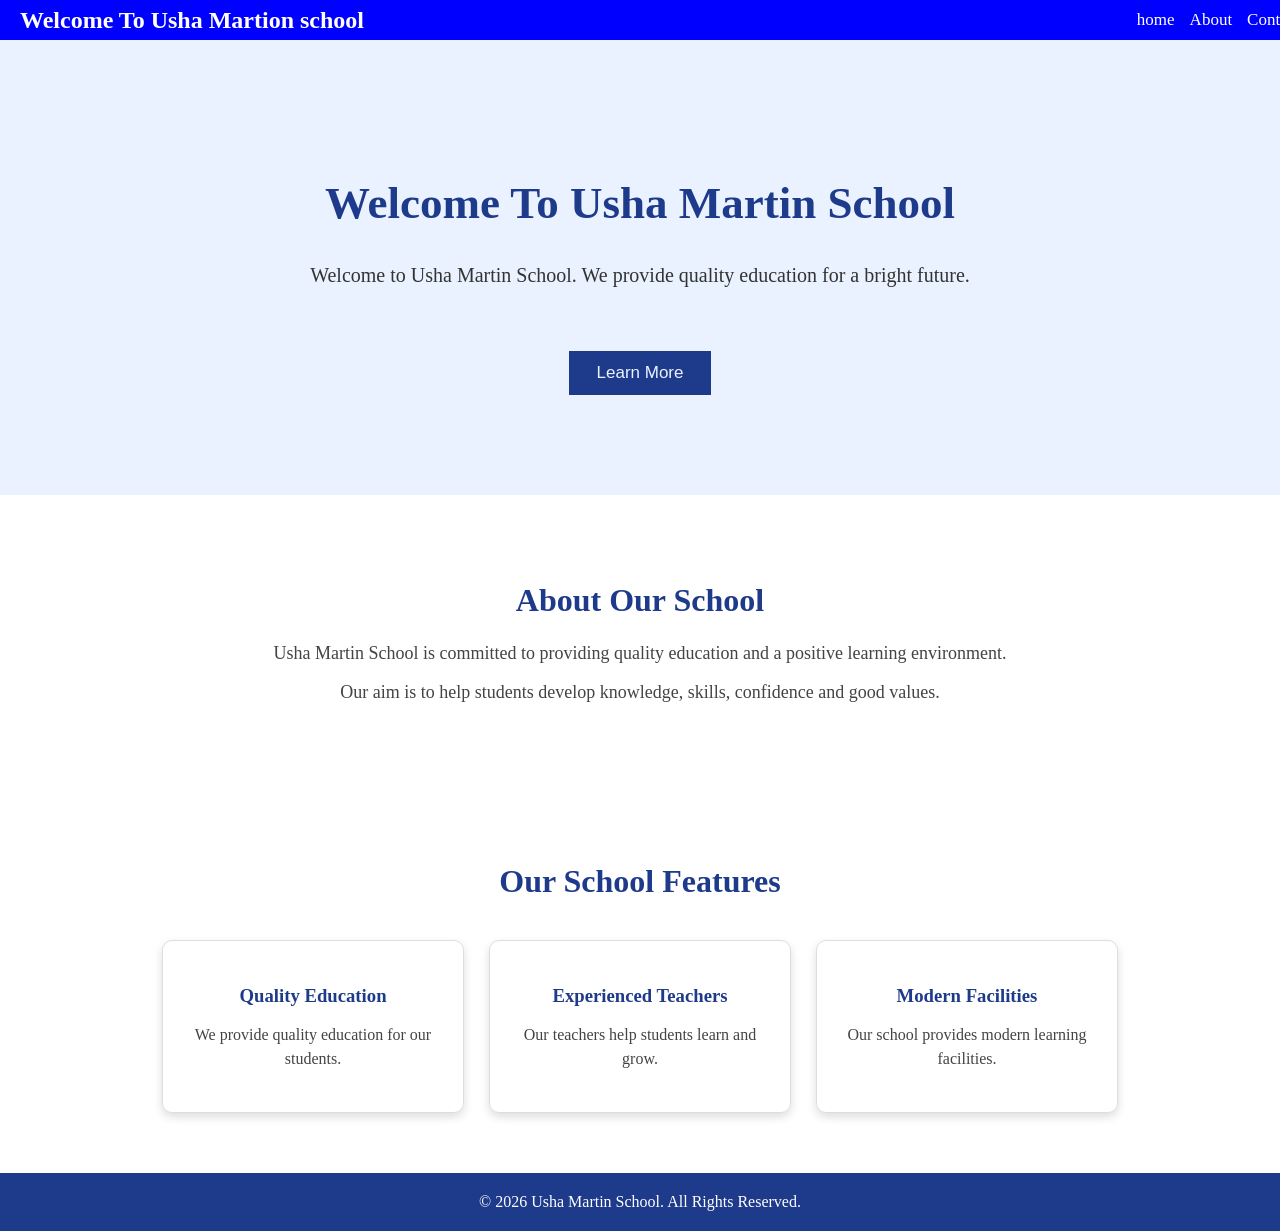
==== index.html @ a297b51d "Add files via upload" ====
<!DOCTYPE html>
<html lang="en">
<head>
    <meta charset="UTF-8">
    <meta name="viewport" content="width=device-width, initial-scale=1.0">
    <title>Usha martin School</title>
    <link rel="stylesheet" href="style.css">
</head>
<body>
  <nav>
    <h1>Welcome To Usha Martion school</h1>
    <div class="menu"> 
        <a href="index.html">home</a>
        <a href="about.html">About</a>
        <a href="contact.html">Contact</a>
    </div>
   
  </nav>

  <section class="hero">

    <h1>Welcome To Usha Martin School</h1>

    <p>
        Welcome to Usha Martin School.
        We provide quality education for a bright future.
    </p>
<img src="https://encrypted-tbn0.gstatic.com/images?q=tbn:ANd9GcRxaFjGwM0qp4NMztU5YR3vRmkGj3SWMxucjEnKSCvLmA&s=10" alt="">
    <button id="learnMoreBtn">Learn More</button>
    

</section>
<section class="about-school">

    <h2>About Our School</h2>

    <p>
        Usha Martin School is committed to providing
        quality education and a positive learning environment.
    </p>

    <p>
        Our aim is to help students develop knowledge,
        skills, confidence and good values.
    </p>

</section>
<section class="features">

    <h2>Our School Features</h2>

    <div class="cards">

        <div class="card">
            <h3>Quality Education</h3>
            <p>We provide quality education for our students.</p>
        </div>

        <div class="card">
            <h3>Experienced Teachers</h3>
            <p>Our teachers help students learn and grow.</p>
        </div>

        <div class="card">
            <h3>Modern Facilities</h3>
            <p>Our school provides modern learning facilities.</p>
        </div>

    </div>

</section>
<footer>
    <p>© 2026 Usha Martin School. All Rights Reserved.</p>
</footer>
<script src="script.js"></script>
</body>
</html>
---- style.css ----
body{
    margin: 0px;
    padding: 0px;
    
}
nav{
    width: 100%;
    height: 30px;
    background-color: blue;
    display: flex;
    justify-content:space-between;
    padding: 5px 20px;
    align-items: center;
}
nav h1 {
    color: white;
}
.menu{
    display: flex;
    gap: 15px;
}
.menu a{
color: white;
    text-decoration: none;
}
.hero{
    text-align: center;
    padding: 100px 20px;
    background-color: #eaf2ff;
}
.hero h1{
    font-size: 45px;
    color: #1e3a8a;
    margin-bottom: 30px;
}
.hero p{
    font-size: 20px;
    color: #333;
    line-height: 1.6;
    margin-bottom: 30px;
}
.hero button{
    padding: 12px 28px;
    background-color: #1e3a8a;
    color: #eaf2ff;
    border:none;
    font-size: 17px;

}
.hero button:hover{
    background-color: aqua;
}
.hero img{
    width: 300px;
    height: auto;
    display: block;
    margin: 30px auto;
    border-radius: 10px;
}
.about-school {
    text-align: center;
    padding: 60px 20px;
    background-color: white;
}

.about-school h2 {
    font-size: 32px;
    color: #1e3a8a;
    margin-bottom: 20px;
}

.about-school p {
    font-size: 18px;
    color: #444;
    max-width: 800px;
    margin: 10px auto;
    line-height: 1.6;
}
.features {
    text-align: center;
    padding: 60px 20px;
}

.features h2 {
    font-size: 32px;
    color: #1e3a8a;
    margin-bottom: 40px;
}

.cards {
    display: flex;
    justify-content: center;
    gap: 25px;
}

.card {
    width: 250px;
    padding: 25px;
    border: 1px solid #ddd;
    border-radius: 10px;
    box-shadow: 0 4px 10px #ddd;
}

.card h3 {
    color: #1e3a8a;
    margin-bottom: 15px;
}

.card p {
    color: #444;
    line-height: 1.5;
}
.about-page {
    text-align: center;
    padding: 70px 20px;
    background-color: #eaf2ff;
}

.about-page h1 {
    color: #1e3a8a;
    font-size: 36px;
    margin-bottom: 20px;
}

.about-page p {
    color: #444;
    font-size: 18px;
    line-height: 1.6;
    max-width: 700px;
    margin: auto;
}
.about-page h2{
    color: #1e3a8a;
    margin-top: 40px;
    margin-bottom: 15px;
}
/*====================
contact page css
==================================================================*/
.contact-page {
    text-align: center;
    padding: 70px 20px;
    background-color: #eaf2ff;
}

.contact-page h1 {
    color: #1e3a8a;
    font-size: 36px;
    margin-bottom: 30px;
}

.contact-page p {
    font-size: 18px;
    color: #444;
    margin: 15px 0;
}
/* =========================
   CONTACT PAGE - FORM
========================= */

.contact-page form {
    max-width: 500px;
    margin: 30px auto;
}

.contact-page input,
.contact-page textarea {
    width: 100%;
    padding: 12px;
    margin: 10px 0;
    font-size: 16px;
}

.contact-page textarea {
    height: 120px;
}

/* CONTACT PAGE - FORM */

.contact-page form {
    max-width: 500px;
    margin: 30px auto;
}

.contact-page input,
.contact-page textarea {
    width: 100%;
    padding: 12px;
    margin: 10px 0;
    font-size: 16px;
}

.contact-page textarea {
    height: 120px;
}
/* CONTACT PAGE - BUTTON */

.contact-page button {
    padding: 12px 25px;
    background-color: #1e3a8a;
    color: white;
    border: none;
    border-radius: 5px;
    cursor: pointer;
}
/* FOOTER - सभी pages के लिए */

footer {
    text-align: center;
    background-color: #1e3a8a;
    color: white;
    padding: 20px;
}

footer p {
    margin: 0;
}
/*==============================*/
/* RESPONSIVE */
@media (max-width: 600px) {

    nav {
        flex-direction: column;
        gap: 15px;
    }

    .menu {
        gap: 10px;
    }

    .hero h1 {
        font-size: 30px;
    }

    .cards {
        flex-direction: column;
        align-items: center;
    }

}

/* NAVBAR HOVER */
.menu a:hover {
    color: #ffd700;
}
.menu a {
    color: white;
    text-decoration: none;
    font-size: 17px;
    transition: color 0.3s;
}
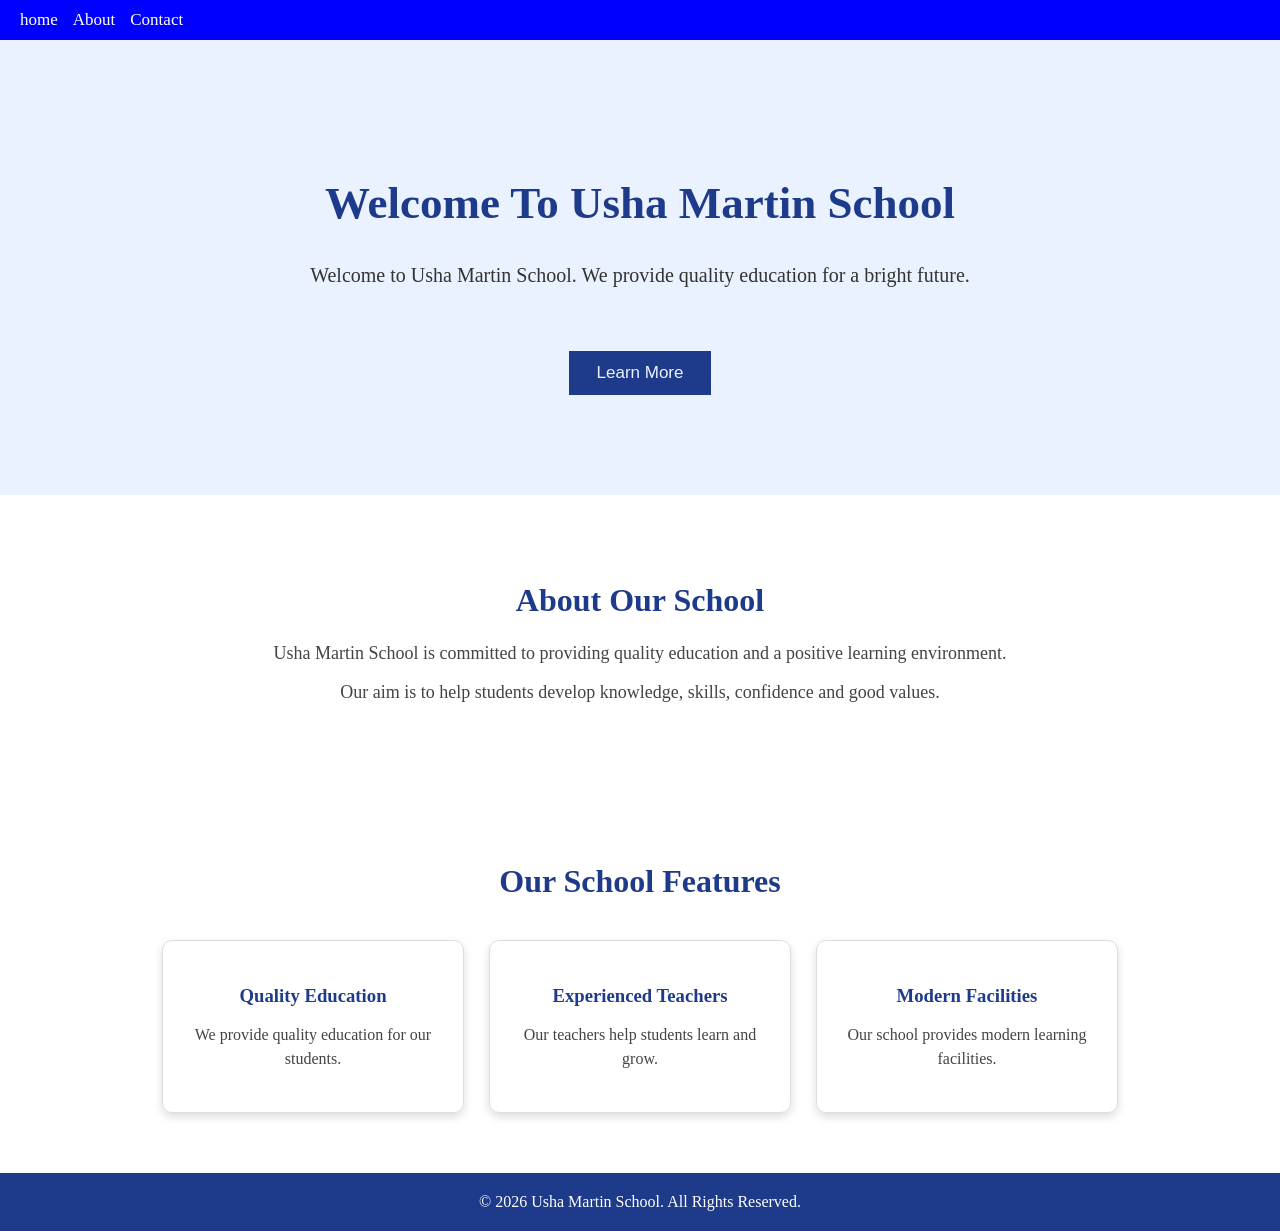
==== commit 98fc17f3: "Update index.html" ====
--- a/index.html
+++ b/index.html
@@ -8,7 +8,7 @@
 </head>
 <body>
   <nav>
-    <h1>Welcome To Usha Martion school</h1>
+   
     <div class="menu"> 
         <a href="index.html">home</a>
         <a href="about.html">About</a>
@@ -74,4 +74,4 @@
 </footer>
 <script src="script.js"></script>
 </body>
-</html>+</html>
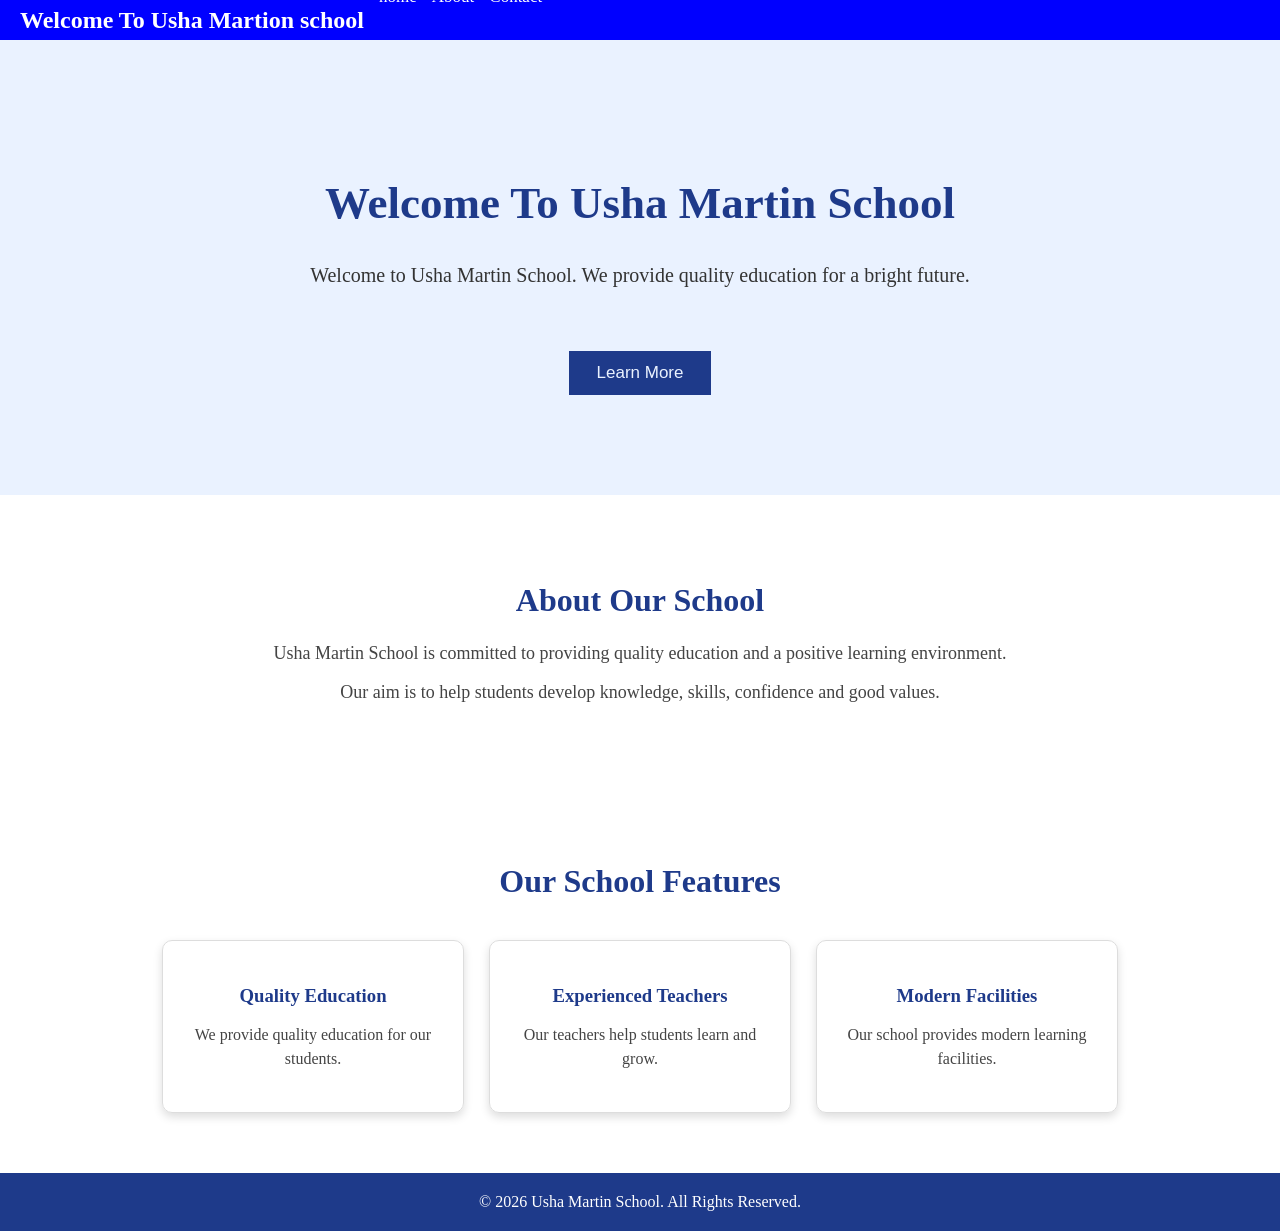
==== commit eb3993b7: "Update index.html" ====
--- a/index.html
+++ b/index.html
@@ -9,7 +9,8 @@
 <body>
   <nav>
    
-    <div class="menu"> 
+    <div class="menu">
+        <h1>Welcome To Usha Martion school</h1>
         <a href="index.html">home</a>
         <a href="about.html">About</a>
         <a href="contact.html">Contact</a>
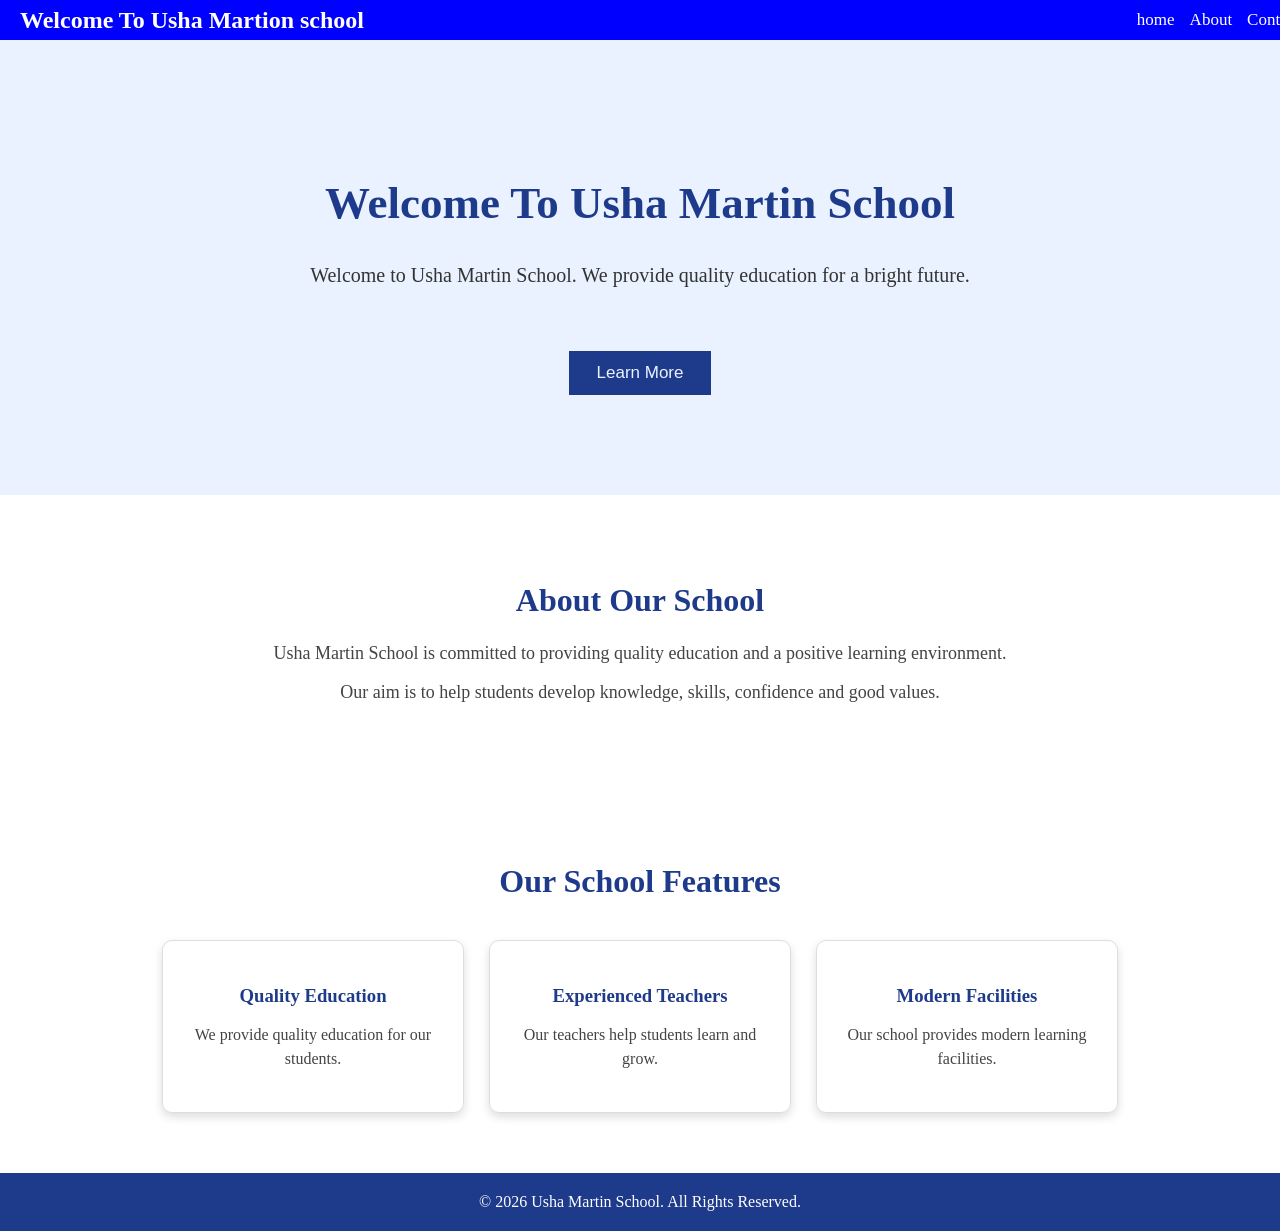
==== commit 9be26ae6: "Update index.html" ====
--- a/index.html
+++ b/index.html
@@ -8,9 +8,9 @@
 </head>
 <body>
   <nav>
-   
+   <h1>Welcome To Usha Martion school</h1>
     <div class="menu">
-        <h1>Welcome To Usha Martion school</h1>
+        
         <a href="index.html">home</a>
         <a href="about.html">About</a>
         <a href="contact.html">Contact</a>
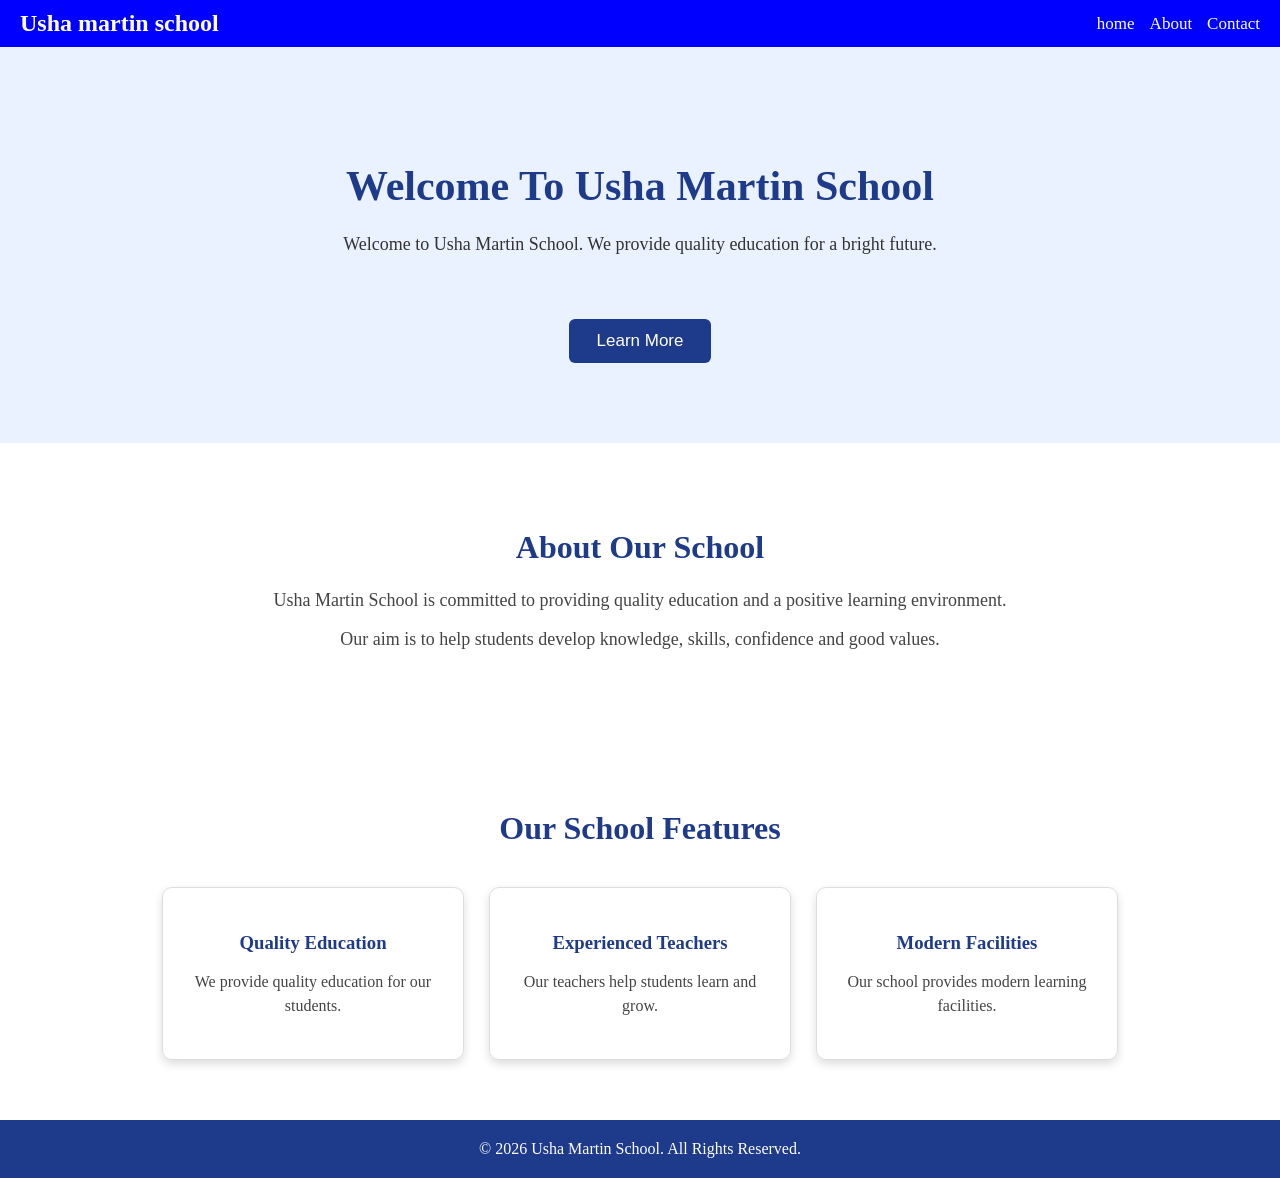
==== commit e323fac2: "Update index.html" ====
--- a/index.html
+++ b/index.html
@@ -8,7 +8,7 @@
 </head>
 <body>
   <nav>
-   <h1>Welcome To Usha Martion school</h1>
+  <h2> Usha martin school</h2>
     <div class="menu">
         
         <a href="index.html">home</a>
--- a/style.css
+++ b/style.css
@@ -1,62 +1,87 @@
-body{
-    margin: 0px;
-    padding: 0px;
-    
-}
-nav{
+/* BODY */
+body {
+    margin: 0;
+    padding: 0;
+}
+
+/* NAVBAR */
+nav {
     width: 100%;
-    height: 30px;
+    min-height: 30px;
     background-color: blue;
     display: flex;
-    justify-content:space-between;
-    padding: 5px 20px;
+    justify-content: space-between;
+    padding: 10px 20px;
     align-items: center;
-}
-nav h1 {
-    color: white;
-}
-.menu{
+    box-sizing: border-box;
+}
+
+nav h1,
+nav h2 {
+    color: white;
+    margin: 0;
+}
+
+.menu {
     display: flex;
     gap: 15px;
 }
-.menu a{
-color: white;
+
+.menu a {
+    color: white;
     text-decoration: none;
-}
-.hero{
-    text-align: center;
-    padding: 100px 20px;
+    font-size: 17px;
+    transition: color 0.3s;
+}
+
+.menu a:hover {
+    color: #ffd700;
+}
+
+/* HERO */
+.hero {
+    text-align: center;
+    padding: 80px 20px;
     background-color: #eaf2ff;
 }
-.hero h1{
-    font-size: 45px;
-    color: #1e3a8a;
-    margin-bottom: 30px;
-}
-.hero p{
-    font-size: 20px;
+
+.hero h1 {
+    font-size: 42px;
+    color: #1e3a8a;
+    margin-bottom: 20px;
+}
+
+.hero p {
+    font-size: 18px;
     color: #333;
     line-height: 1.6;
     margin-bottom: 30px;
 }
-.hero button{
-    padding: 12px 28px;
-    background-color: #1e3a8a;
-    color: #eaf2ff;
-    border:none;
-    font-size: 17px;
-
-}
-.hero button:hover{
-    background-color: aqua;
-}
-.hero img{
+
+.hero img {
     width: 300px;
+    max-width: 90%;
     height: auto;
     display: block;
     margin: 30px auto;
     border-radius: 10px;
 }
+
+.hero button {
+    padding: 12px 28px;
+    background-color: #1e3a8a;
+    color: white;
+    border: none;
+    border-radius: 6px;
+    font-size: 17px;
+    cursor: pointer;
+}
+
+.hero button:hover {
+    background-color: aqua;
+}
+
+/* ABOUT SCHOOL */
 .about-school {
     text-align: center;
     padding: 60px 20px;
@@ -76,6 +101,8 @@
     margin: 10px auto;
     line-height: 1.6;
 }
+
+/* FEATURES */
 .features {
     text-align: center;
     padding: 60px 20px;
@@ -99,6 +126,11 @@
     border: 1px solid #ddd;
     border-radius: 10px;
     box-shadow: 0 4px 10px #ddd;
+    transition: transform 0.3s;
+}
+
+.card:hover {
+    transform: translateY(-8px);
 }
 
 .card h3 {
@@ -110,6 +142,8 @@
     color: #444;
     line-height: 1.5;
 }
+
+/* ABOUT PAGE */
 .about-page {
     text-align: center;
     padding: 70px 20px;
@@ -119,7 +153,6 @@
 .about-page h1 {
     color: #1e3a8a;
     font-size: 36px;
-    margin-bottom: 20px;
 }
 
 .about-page p {
@@ -129,14 +162,13 @@
     max-width: 700px;
     margin: auto;
 }
-.about-page h2{
+
+.about-page h2 {
     color: #1e3a8a;
     margin-top: 40px;
-    margin-bottom: 15px;
-}
-/*====================
-contact page css
-==================================================================*/
+}
+
+/* CONTACT PAGE */
 .contact-page {
     text-align: center;
     padding: 70px 20px;
@@ -146,7 +178,6 @@
 .contact-page h1 {
     color: #1e3a8a;
     font-size: 36px;
-    margin-bottom: 30px;
 }
 
 .contact-page p {
@@ -154,10 +185,8 @@
     color: #444;
     margin: 15px 0;
 }
-/* =========================
-   CONTACT PAGE - FORM
-========================= */
-
+
+/* CONTACT FORM */
 .contact-page form {
     max-width: 500px;
     margin: 30px auto;
@@ -169,31 +198,12 @@
     padding: 12px;
     margin: 10px 0;
     font-size: 16px;
+    box-sizing: border-box;
 }
 
 .contact-page textarea {
     height: 120px;
 }
-
-/* CONTACT PAGE - FORM */
-
-.contact-page form {
-    max-width: 500px;
-    margin: 30px auto;
-}
-
-.contact-page input,
-.contact-page textarea {
-    width: 100%;
-    padding: 12px;
-    margin: 10px 0;
-    font-size: 16px;
-}
-
-.contact-page textarea {
-    height: 120px;
-}
-/* CONTACT PAGE - BUTTON */
 
 .contact-page button {
     padding: 12px 25px;
@@ -203,8 +213,12 @@
     border-radius: 5px;
     cursor: pointer;
 }
-/* FOOTER - सभी pages के लिए */
-
+
+.contact-page button:hover {
+    background-color: #162d6b;
+}
+
+/* FOOTER */
 footer {
     text-align: center;
     background-color: #1e3a8a;
@@ -215,21 +229,42 @@
 footer p {
     margin: 0;
 }
-/*==============================*/
-/* RESPONSIVE */
+
+/* MOBILE RESPONSIVE */
 @media (max-width: 600px) {
 
     nav {
         flex-direction: column;
         gap: 15px;
+        padding: 15px;
+    }
+
+    nav h1,
+    nav h2 {
+        font-size: 22px;
+        text-align: center;
     }
 
     .menu {
-        gap: 10px;
+        gap: 15px;
+        flex-wrap: wrap;
+        justify-content: center;
+    }
+
+    .menu a {
+        font-size: 16px;
+    }
+
+    .hero {
+        padding: 50px 15px;
     }
 
     .hero h1 {
         font-size: 30px;
+    }
+
+    .hero p {
+        font-size: 17px;
     }
 
     .cards {
@@ -237,15 +272,12 @@
         align-items: center;
     }
 
-}
-
-/* NAVBAR HOVER */
-.menu a:hover {
-    color: #ffd700;
-}
-.menu a {
-    color: white;
-    text-decoration: none;
-    font-size: 17px;
-    transition: color 0.3s;
-}+    .card {
+        width: 80%;
+        max-width: 300px;
+    }
+
+    .contact-page form {
+        width: 90%;
+    }
+}
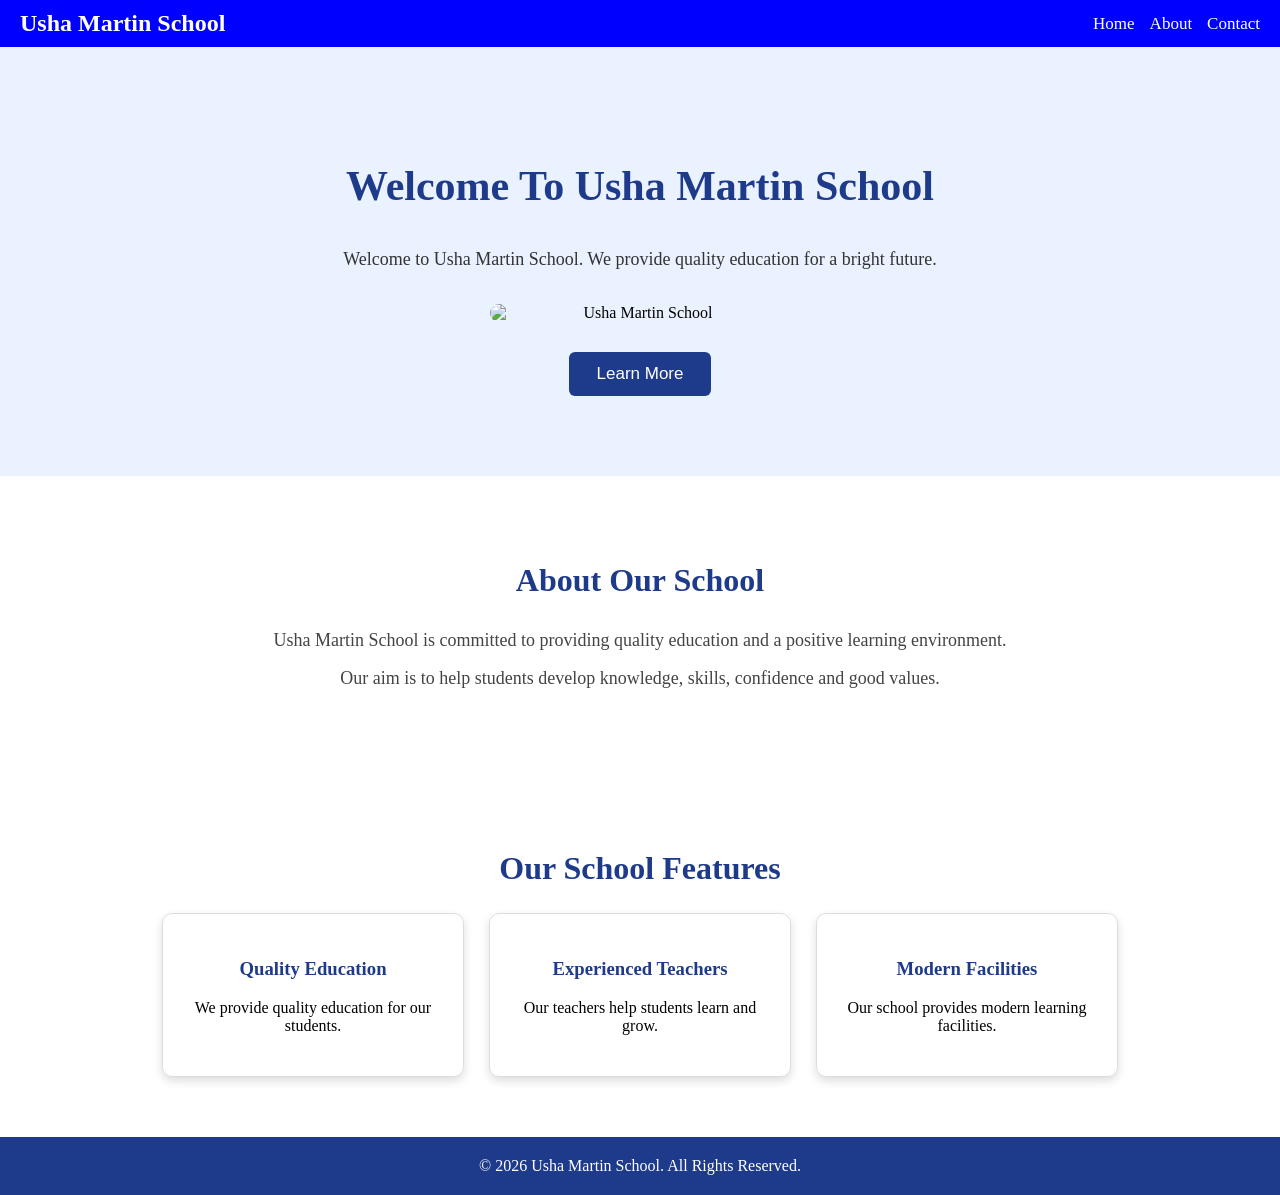
==== commit 444f1300: "Update index.html" ====
--- a/index.html
+++ b/index.html
@@ -1,78 +1,128 @@
 <!DOCTYPE html>
 <html lang="en">
+
 <head>
     <meta charset="UTF-8">
     <meta name="viewport" content="width=device-width, initial-scale=1.0">
-    <title>Usha martin School</title>
+
+    <title>Usha Martin School</title>
+
     <link rel="stylesheet" href="style.css">
 </head>
+
 <body>
-  <nav>
-  <h2> Usha martin school</h2>
-    <div class="menu">
-        
-        <a href="index.html">home</a>
-        <a href="about.html">About</a>
-        <a href="contact.html">Contact</a>
-    </div>
-   
-  </nav>
 
-  <section class="hero">
+    <!-- NAVBAR -->
+    <nav>
 
-    <h1>Welcome To Usha Martin School</h1>
+        <h2>Usha Martin School</h2>
 
-    <p>
-        Welcome to Usha Martin School.
-        We provide quality education for a bright future.
-    </p>
-<img src="https://encrypted-tbn0.gstatic.com/images?q=tbn:ANd9GcRxaFjGwM0qp4NMztU5YR3vRmkGj3SWMxucjEnKSCvLmA&s=10" alt="">
-    <button id="learnMoreBtn">Learn More</button>
-    
+        <button class="menu-btn" id="menuBtn">☰</button>
 
-</section>
-<section class="about-school">
+        <div class="menu" id="menu">
 
-    <h2>About Our School</h2>
+            <a href="index.html">Home</a>
+            <a href="about.html">About</a>
+            <a href="contact.html">Contact</a>
 
-    <p>
-        Usha Martin School is committed to providing
-        quality education and a positive learning environment.
-    </p>
-
-    <p>
-        Our aim is to help students develop knowledge,
-        skills, confidence and good values.
-    </p>
-
-</section>
-<section class="features">
-
-    <h2>Our School Features</h2>
-
-    <div class="cards">
-
-        <div class="card">
-            <h3>Quality Education</h3>
-            <p>We provide quality education for our students.</p>
         </div>
 
-        <div class="card">
-            <h3>Experienced Teachers</h3>
-            <p>Our teachers help students learn and grow.</p>
+    </nav>
+
+
+    <!-- HERO -->
+    <section class="hero">
+
+        <h1>Welcome To Usha Martin School</h1>
+
+        <p>
+            Welcome to Usha Martin School.
+            We provide quality education for a bright future.
+        </p>
+
+        <img src="https://encrypted-tbn0.gstatic.com/images?q=tbn:ANd9GcRxaFjGwM0qp4NMztU5YR3vRmkGj3SWMxucjEnKSCvLmA&s=10"
+            alt="Usha Martin School">
+
+        <button id="learnMoreBtn">Learn More</button>
+
+    </section>
+
+
+    <!-- ABOUT SCHOOL -->
+    <section class="about-school">
+
+        <h2>About Our School</h2>
+
+        <p>
+            Usha Martin School is committed to providing
+            quality education and a positive learning environment.
+        </p>
+
+        <p>
+            Our aim is to help students develop knowledge,
+            skills, confidence and good values.
+        </p>
+
+    </section>
+
+
+    <!-- FEATURES -->
+    <section class="features">
+
+        <h2>Our School Features</h2>
+
+        <div class="cards">
+
+            <div class="card">
+
+                <h3>Quality Education</h3>
+
+                <p>
+                    We provide quality education for our students.
+                </p>
+
+            </div>
+
+
+            <div class="card">
+
+                <h3>Experienced Teachers</h3>
+
+                <p>
+                    Our teachers help students learn and grow.
+                </p>
+
+            </div>
+
+
+            <div class="card">
+
+                <h3>Modern Facilities</h3>
+
+                <p>
+                    Our school provides modern learning facilities.
+                </p>
+
+            </div>
+
         </div>
 
-        <div class="card">
-            <h3>Modern Facilities</h3>
-            <p>Our school provides modern learning facilities.</p>
-        </div>
+    </section>
 
-    </div>
 
-</section>
-<footer>
-    <p>© 2026 Usha Martin School. All Rights Reserved.</p>
-</footer>
-<script src="script.js"></script>
+    <!-- FOOTER -->
+    <footer>
+
+        <p>
+            © 2026 Usha Martin School. All Rights Reserved.
+        </p>
+
+    </footer>
+
+
+    <!-- JAVASCRIPT -->
+    <script src="script.js"></script>
+
 </body>
+
 </html>
--- a/style.css
+++ b/style.css
@@ -7,16 +7,14 @@
 /* NAVBAR */
 nav {
     width: 100%;
-    min-height: 30px;
     background-color: blue;
     display: flex;
     justify-content: space-between;
+    align-items: center;
     padding: 10px 20px;
-    align-items: center;
     box-sizing: border-box;
 }
 
-nav h1,
 nav h2 {
     color: white;
     margin: 0;
@@ -31,13 +29,22 @@
     color: white;
     text-decoration: none;
     font-size: 17px;
-    transition: color 0.3s;
 }
 
 .menu a:hover {
     color: #ffd700;
 }
 
+/* MENU BUTTON */
+.menu-btn {
+    display: none;
+    background: none;
+    border: none;
+    color: white;
+    font-size: 28px;
+    cursor: pointer;
+}
+
 /* HERO */
 .hero {
     text-align: center;
@@ -48,14 +55,12 @@
 .hero h1 {
     font-size: 42px;
     color: #1e3a8a;
-    margin-bottom: 20px;
 }
 
 .hero p {
     font-size: 18px;
     color: #333;
     line-height: 1.6;
-    margin-bottom: 30px;
 }
 
 .hero img {
@@ -77,21 +82,15 @@
     cursor: pointer;
 }
 
-.hero button:hover {
-    background-color: aqua;
-}
-
 /* ABOUT SCHOOL */
 .about-school {
     text-align: center;
     padding: 60px 20px;
-    background-color: white;
 }
 
 .about-school h2 {
     font-size: 32px;
     color: #1e3a8a;
-    margin-bottom: 20px;
 }
 
 .about-school p {
@@ -111,7 +110,6 @@
 .features h2 {
     font-size: 32px;
     color: #1e3a8a;
-    margin-bottom: 40px;
 }
 
 .cards {
@@ -126,21 +124,10 @@
     border: 1px solid #ddd;
     border-radius: 10px;
     box-shadow: 0 4px 10px #ddd;
-    transition: transform 0.3s;
-}
-
-.card:hover {
-    transform: translateY(-8px);
 }
 
 .card h3 {
     color: #1e3a8a;
-    margin-bottom: 15px;
-}
-
-.card p {
-    color: #444;
-    line-height: 1.5;
 }
 
 /* ABOUT PAGE */
@@ -150,9 +137,9 @@
     background-color: #eaf2ff;
 }
 
-.about-page h1 {
-    color: #1e3a8a;
-    font-size: 36px;
+.about-page h1,
+.about-page h2 {
+    color: #1e3a8a;
 }
 
 .about-page p {
@@ -163,11 +150,6 @@
     margin: auto;
 }
 
-.about-page h2 {
-    color: #1e3a8a;
-    margin-top: 40px;
-}
-
 /* CONTACT PAGE */
 .contact-page {
     text-align: center;
@@ -177,13 +159,11 @@
 
 .contact-page h1 {
     color: #1e3a8a;
-    font-size: 36px;
 }
 
 .contact-page p {
     font-size: 18px;
     color: #444;
-    margin: 15px 0;
 }
 
 /* CONTACT FORM */
@@ -214,10 +194,6 @@
     cursor: pointer;
 }
 
-.contact-page button:hover {
-    background-color: #162d6b;
-}
-
 /* FOOTER */
 footer {
     text-align: center;
@@ -230,41 +206,41 @@
     margin: 0;
 }
 
-/* MOBILE RESPONSIVE */
+/* MOBILE NAVBAR */
 @media (max-width: 600px) {
 
     nav {
+        flex-direction: row;
+        padding: 15px;
+    }
+
+    nav h2 {
+        font-size: 20px;
+    }
+
+    .menu-btn {
+        display: block;
+    }
+
+    .menu {
+        display: none;
+        position: absolute;
+        top: 60px;
+        right: 0;
+        width: 180px;
+        background-color: blue;
         flex-direction: column;
+        padding: 15px;
         gap: 15px;
-        padding: 15px;
-    }
-
-    nav h1,
-    nav h2 {
-        font-size: 22px;
+    }
+
+    .menu.show {
+        display: flex;
+    }
+
+    .menu a {
+        font-size: 17px;
         text-align: center;
-    }
-
-    .menu {
-        gap: 15px;
-        flex-wrap: wrap;
-        justify-content: center;
-    }
-
-    .menu a {
-        font-size: 16px;
-    }
-
-    .hero {
-        padding: 50px 15px;
-    }
-
-    .hero h1 {
-        font-size: 30px;
-    }
-
-    .hero p {
-        font-size: 17px;
     }
 
     .cards {
@@ -274,10 +250,5 @@
 
     .card {
         width: 80%;
-        max-width: 300px;
-    }
-
-    .contact-page form {
-        width: 90%;
-    }
-}
+    }
+}
